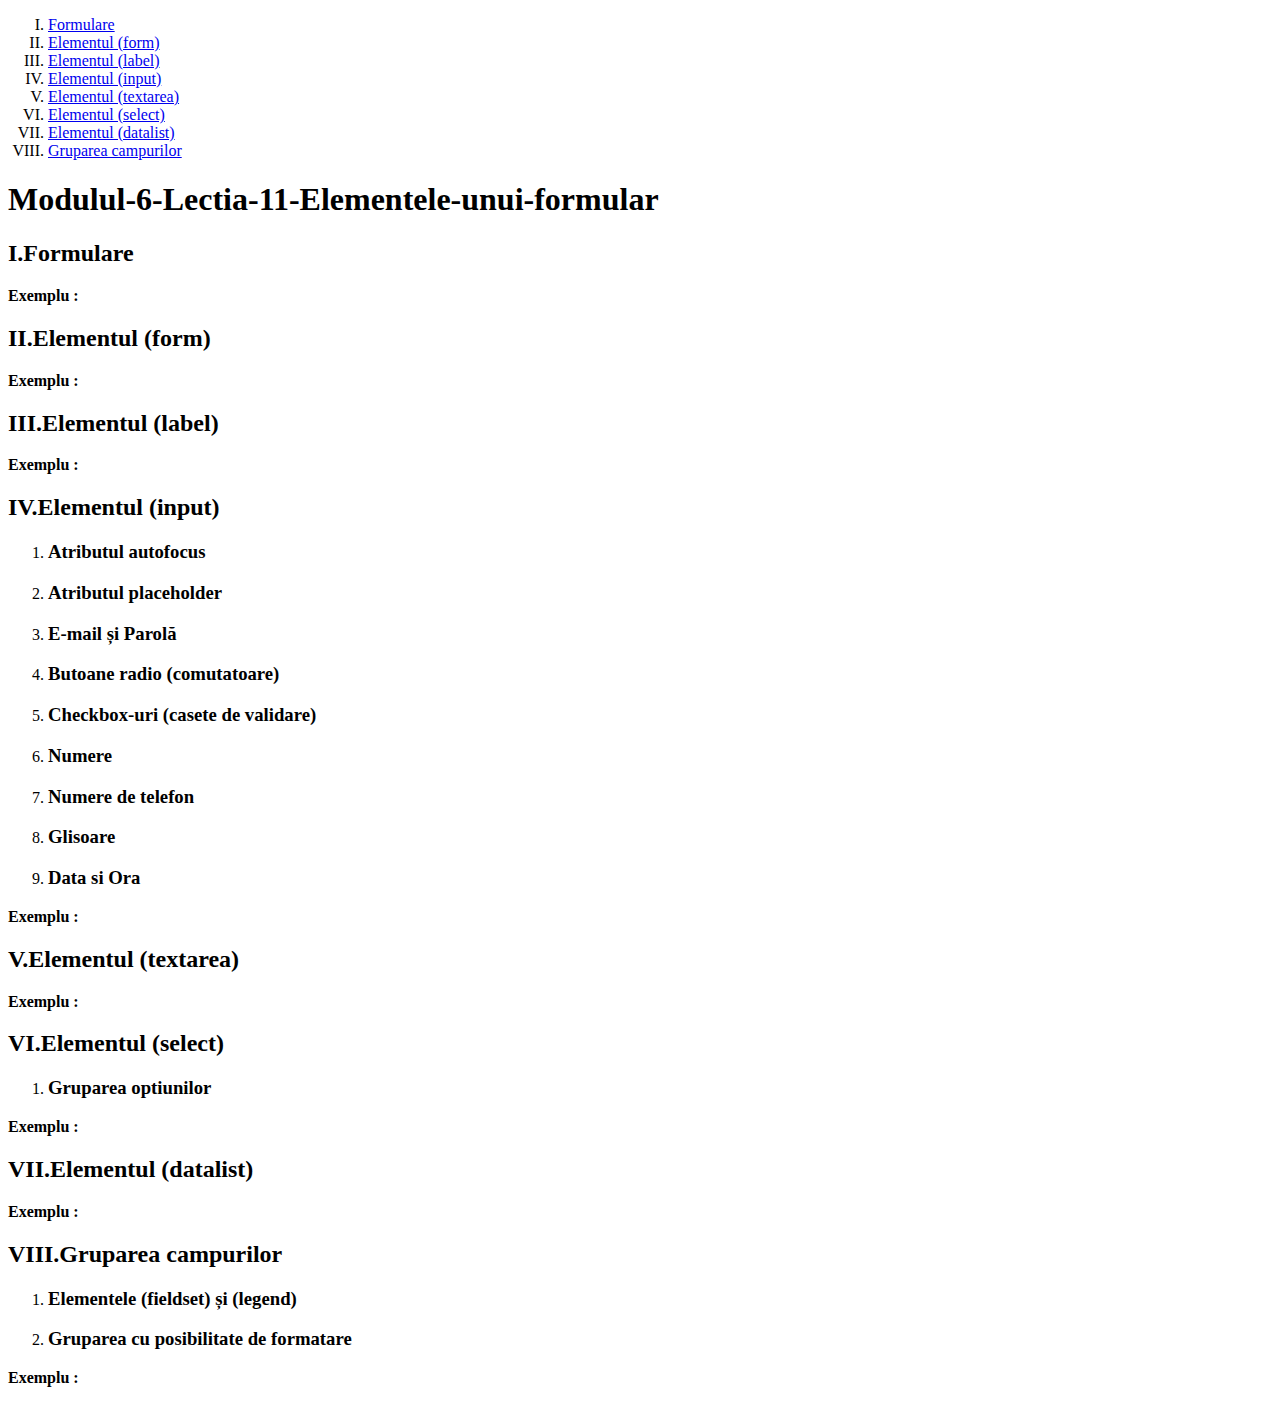
==== index11.html @ 31af6ae8 "updated names" ====
<!DOCTYPE html>
<html lang="en">
  <head>
    <meta charset="UTF-8" />
    <meta name="viewport" content="width=device-width, initial-scale=1.0" />
    <title>Lectia-11-Elementele-unui-formular</title>

    <link rel="stylesheet" href="./css/styles11.css" />
  </head>
  <body>
    <header>
      <nav>
        <ol style="list-style: upper-roman">
          <li><a href="#formulare">Formulare</a></li>
          <li><a href="#form">Elementul (form)</a></li>
          <li><a href="#label">Elementul (label)</a></li>
          <li><a href="#input">Elementul (input)</a></li>
          <li><a href="#textarea">Elementul (textarea)</a></li>
          <li><a href="#select">Elementul (select)</a></li>
          <li><a href="#datalist">Elementul (datalist)</a></li>
          <li><a href="#campurilor">Gruparea campurilor</a></li>
        </ol>
      </nav>
    </header>
    <main>
      <h1>Modulul-6-Lectia-11-Elementele-unui-formular</h1>

      <!-- I.Formulare  -->
      <section>
        <h2 id="formulare">I.Formulare</h2>

        <!-- Exemplu -->
        <div>
          <p><b>Exemplu :</b></p>
        </div>
      </section>

      <!-- II.Elementul (form)  -->
      <section>
        <h2 id="form">II.Elementul (form)</h2>
        <p></p>

        <!-- Exemplu -->
        <div>
          <p><b>Exemplu :</b></p>
        </div>
      </section>

      <!-- III.Elementul (label)  -->
      <section>
        <h2 id="label">III.Elementul (label)</h2>
        <p></p>

        <!-- Exemplu -->
        <div>
          <p><b>Exemplu :</b></p>
        </div>
      </section>

      <!-- IV.Elementul (input)  -->
      <section>
        <h2 id="input">IV.Elementul (input)</h2>
        <p></p>
        <ol>
          <li>
            <h3 id="autofocus">Atributul autofocus</h3>
          </li>
          <li>
            <h3 id="placeholder">Atributul placeholder</h3>
          </li>
          <li>
            <h3 id="mail">E-mail și Parolă</h3>
          </li>
          <li>
            <h3 id="radio">Butoane radio (comutatoare)</h3>
          </li>
          <li>
            <h3 id="checkbox">Checkbox-uri (casete de validare)</h3>
          </li>
          <li>
            <h3 id="numere">Numere</h3>
          </li>
          <li>
            <h3 id="telefon">Numere de telefon</h3>
          </li>
          <li>
            <h3 id="glisoare">Glisoare</h3>
          </li>
          <li>
            <h3 id="datasiora">Data si Ora</h3>
          </li>
        </ol>
        <!-- Exemplu -->
        <div>
          <p><b>Exemplu :</b></p>
        </div>
      </section>

      <!-- V.Elementul (textarea)  -->
      <section>
        <h2 id="textarea">V.Elementul (textarea)</h2>
        <p></p>

        <!-- Exemplu -->
        <div>
          <p><b>Exemplu :</b></p>
        </div>
      </section>

      <!-- VI.Elementul (select)  -->
      <section>
        <h2 id="select">VI.Elementul (select)</h2>
        <p></p>
        <ol>
          <li><h3 id="optiunilor">Gruparea optiunilor</h3></li>
        </ol>

        <!-- Exemplu -->
        <div>
          <p><b>Exemplu :</b></p>
        </div>
      </section>

      <!-- VII.Elementul (datalist)  -->
      <section>
        <h2 id="datalist">VII.Elementul (datalist)</h2>
        <p></p>

        <!-- Exemplu -->
        <div>
          <p><b>Exemplu :</b></p>
        </div>
      </section>

      <!-- VIII.Gruparea campurilor  -->
      <section>
        <h2 id="campurilor">VIII.Gruparea campurilor</h2>
        <p></p>

        <ol>
          <li>
            <h3 id="fieldset">Elementele (fieldset) și (legend)</h3>
          </li>
          <li>
            <h3 id="formatare">Gruparea cu posibilitate de formatare</h3>
          </li>
        </ol>

        <!-- Exemplu -->
        <div>
          <p><b>Exemplu :</b></p>
        </div>
      </section>
    </main>
  </body>
</html>
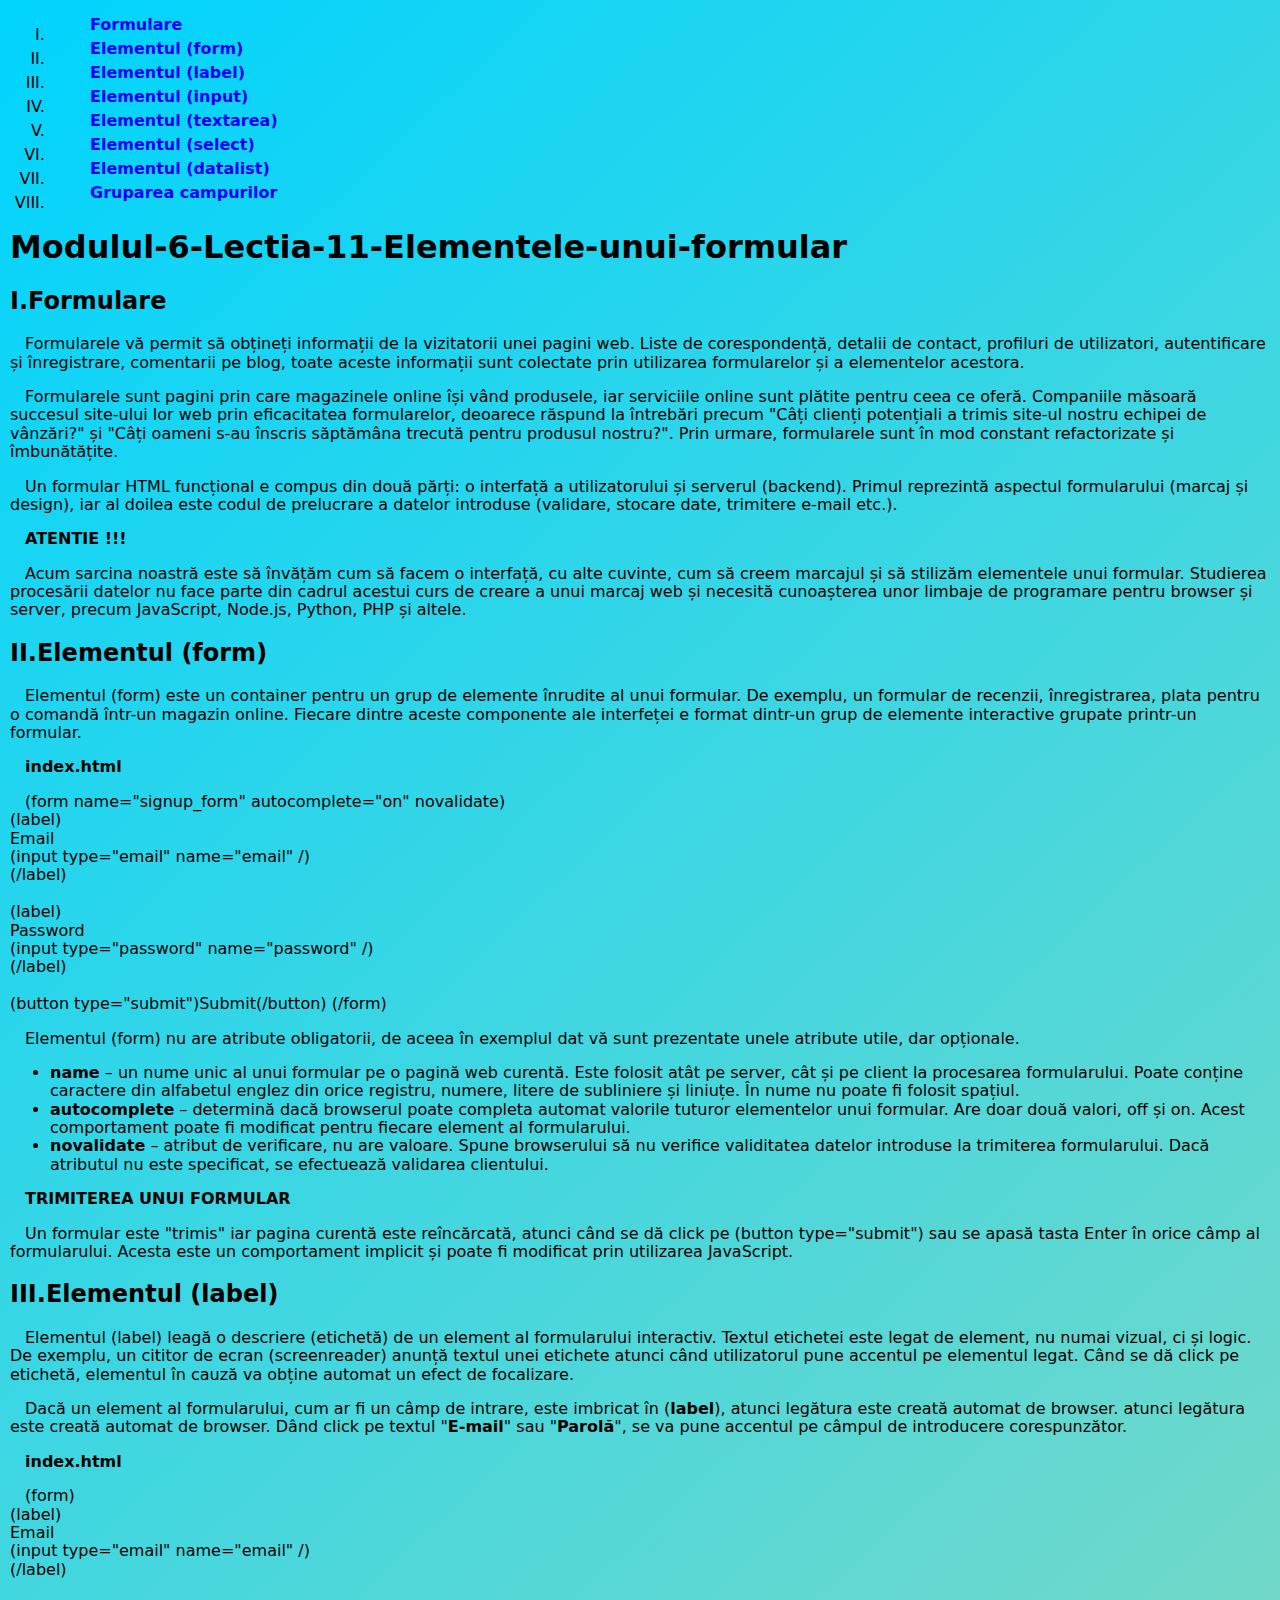
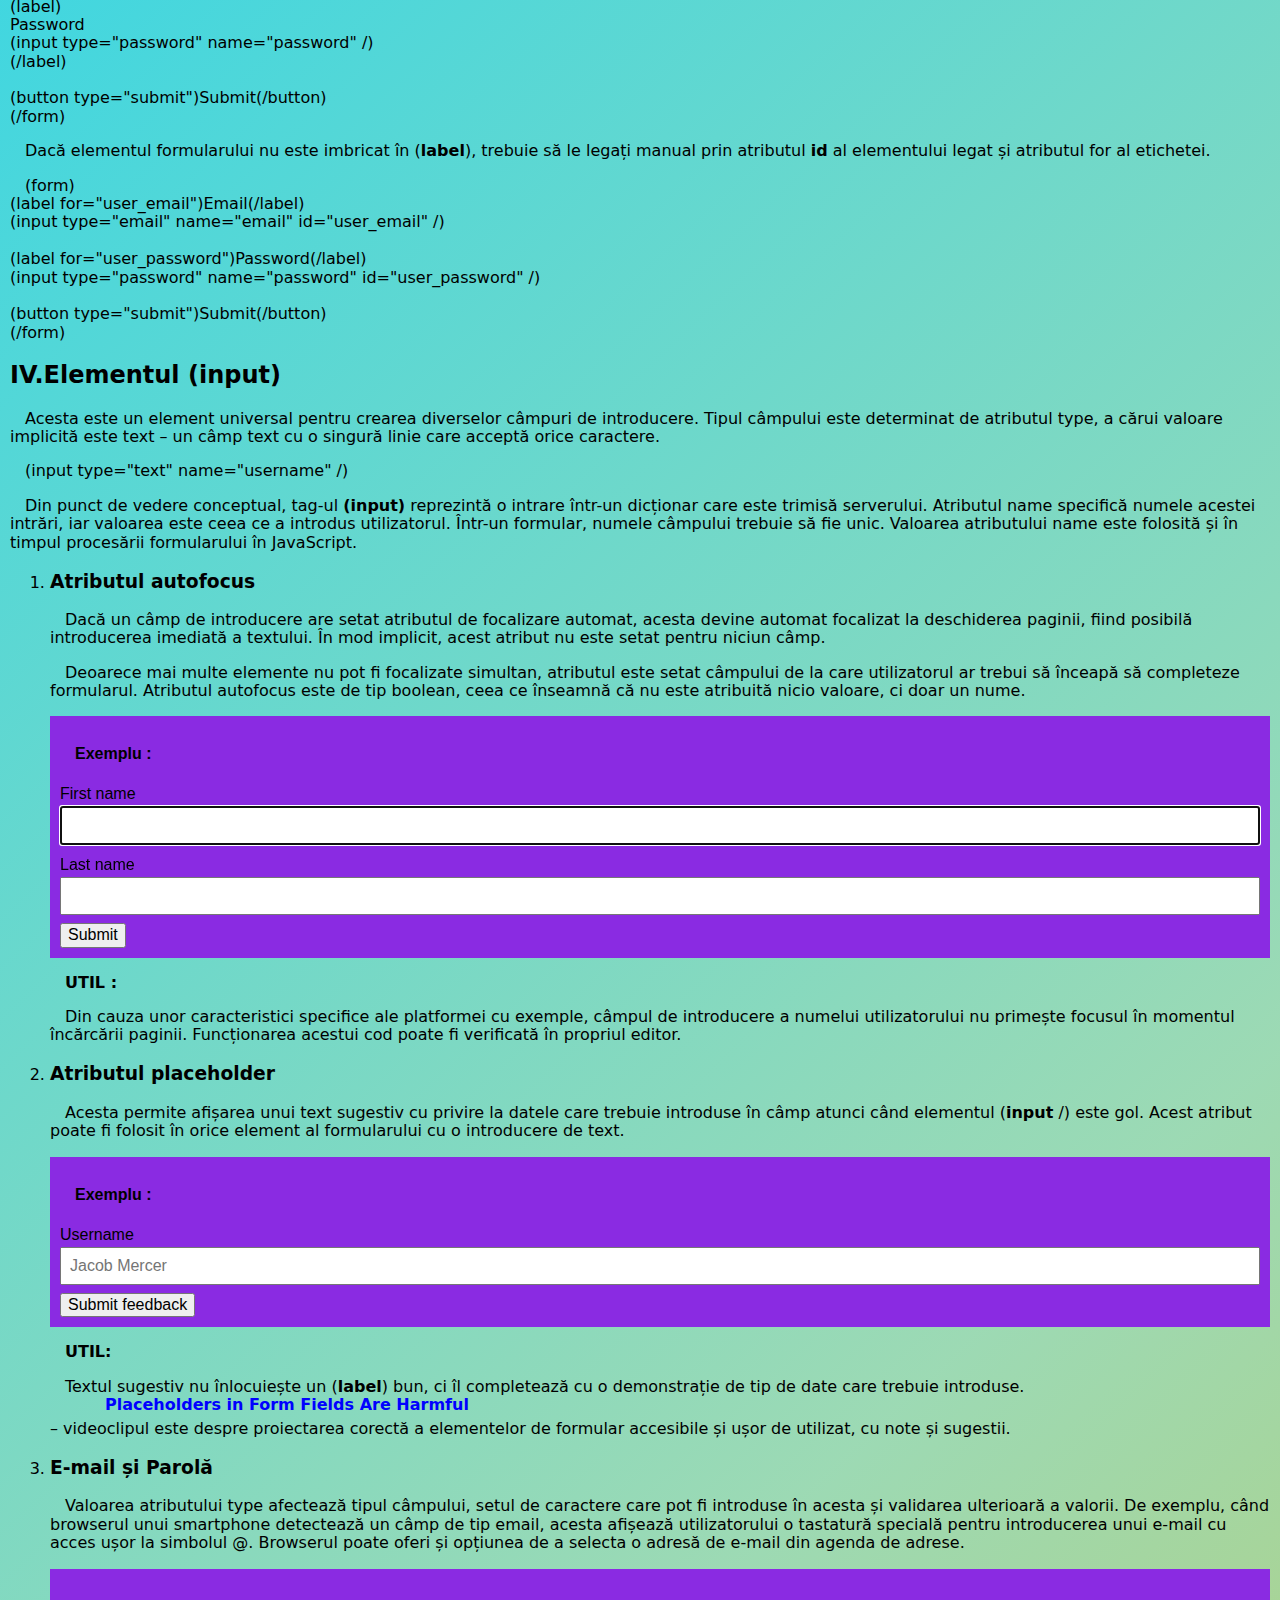
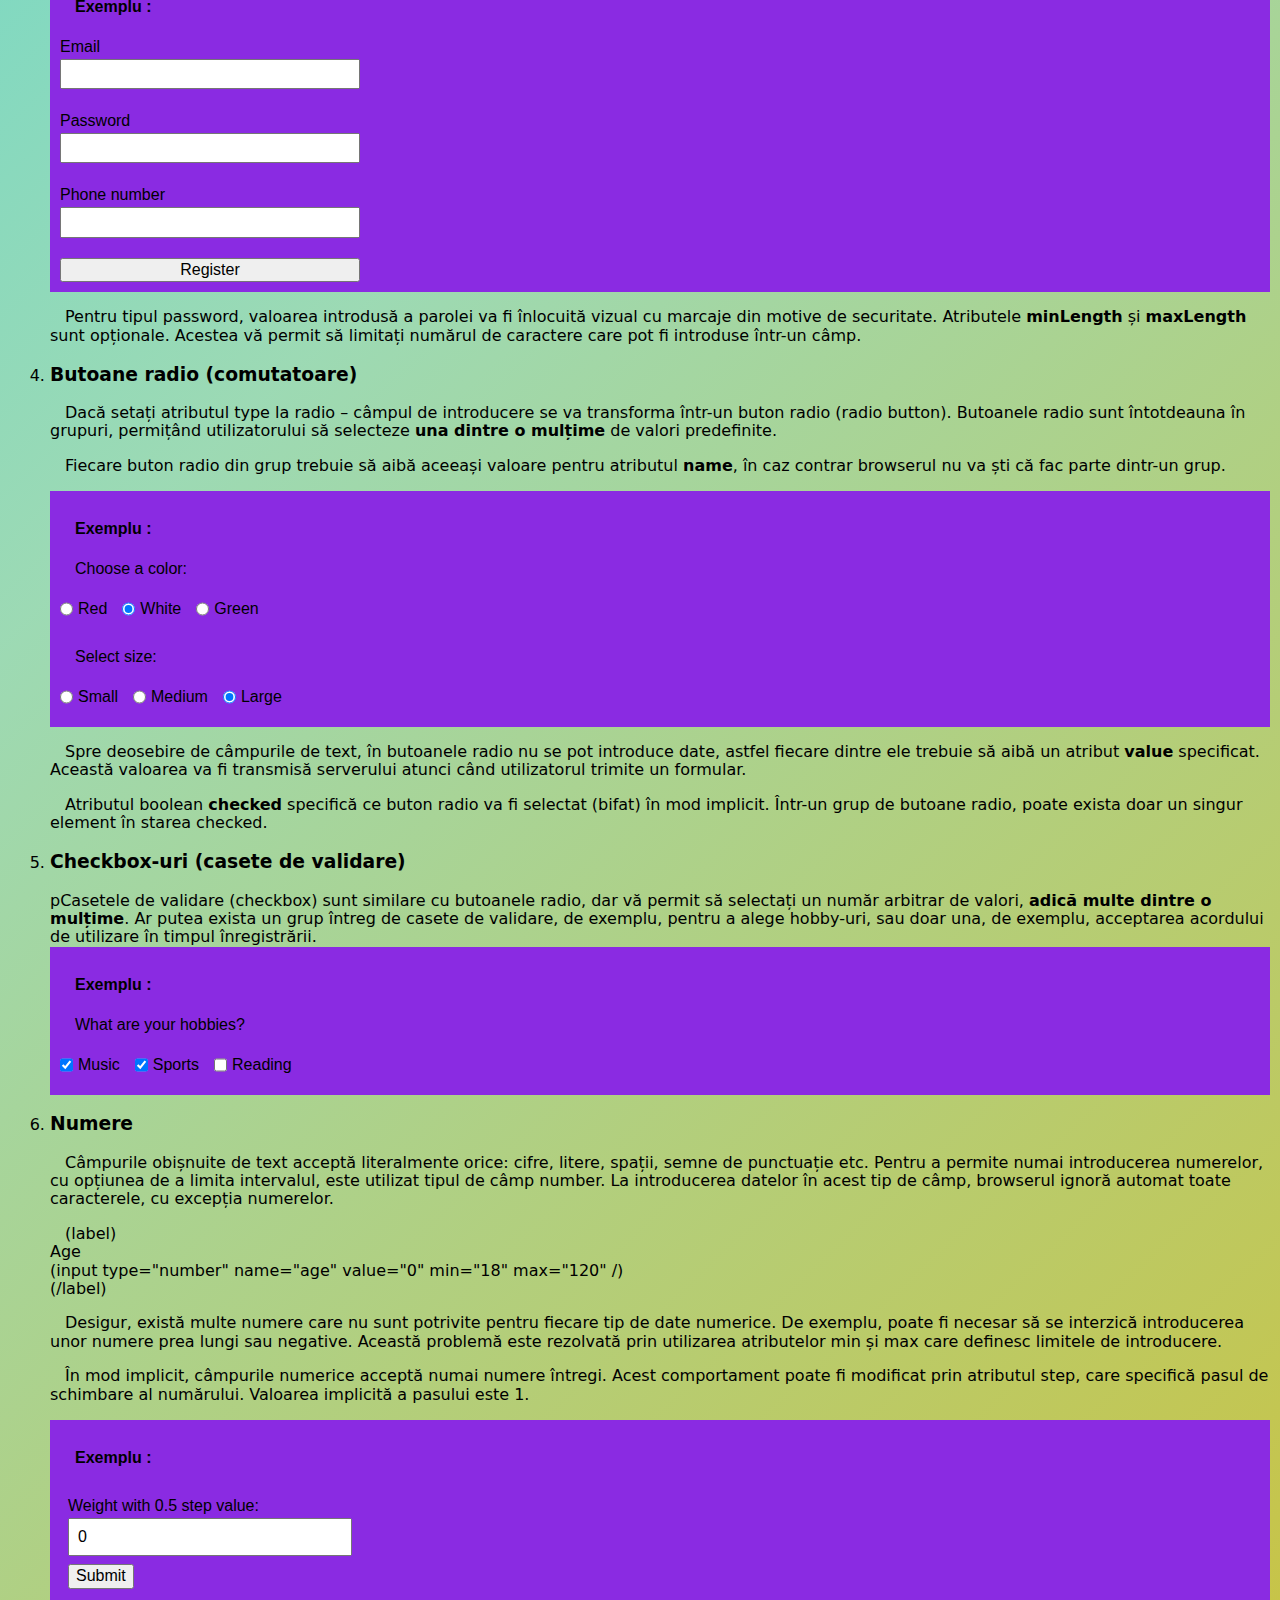
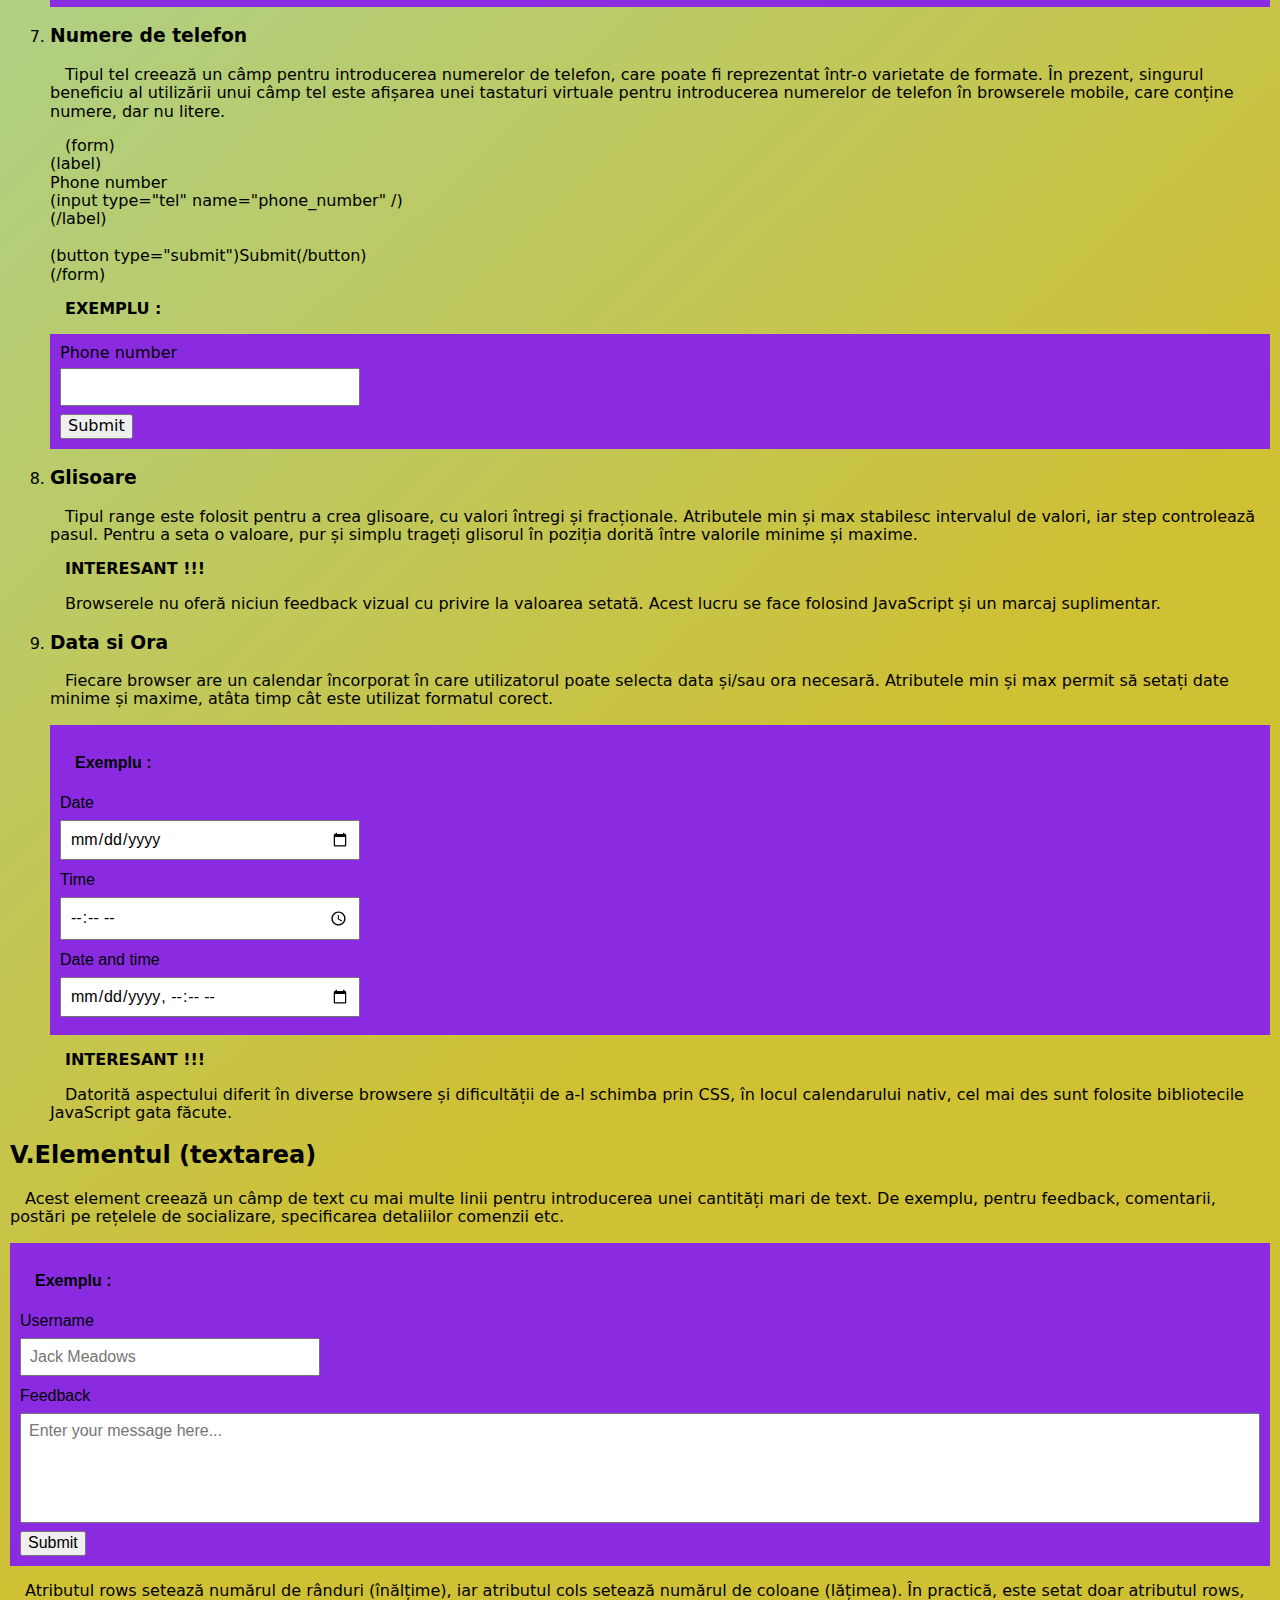
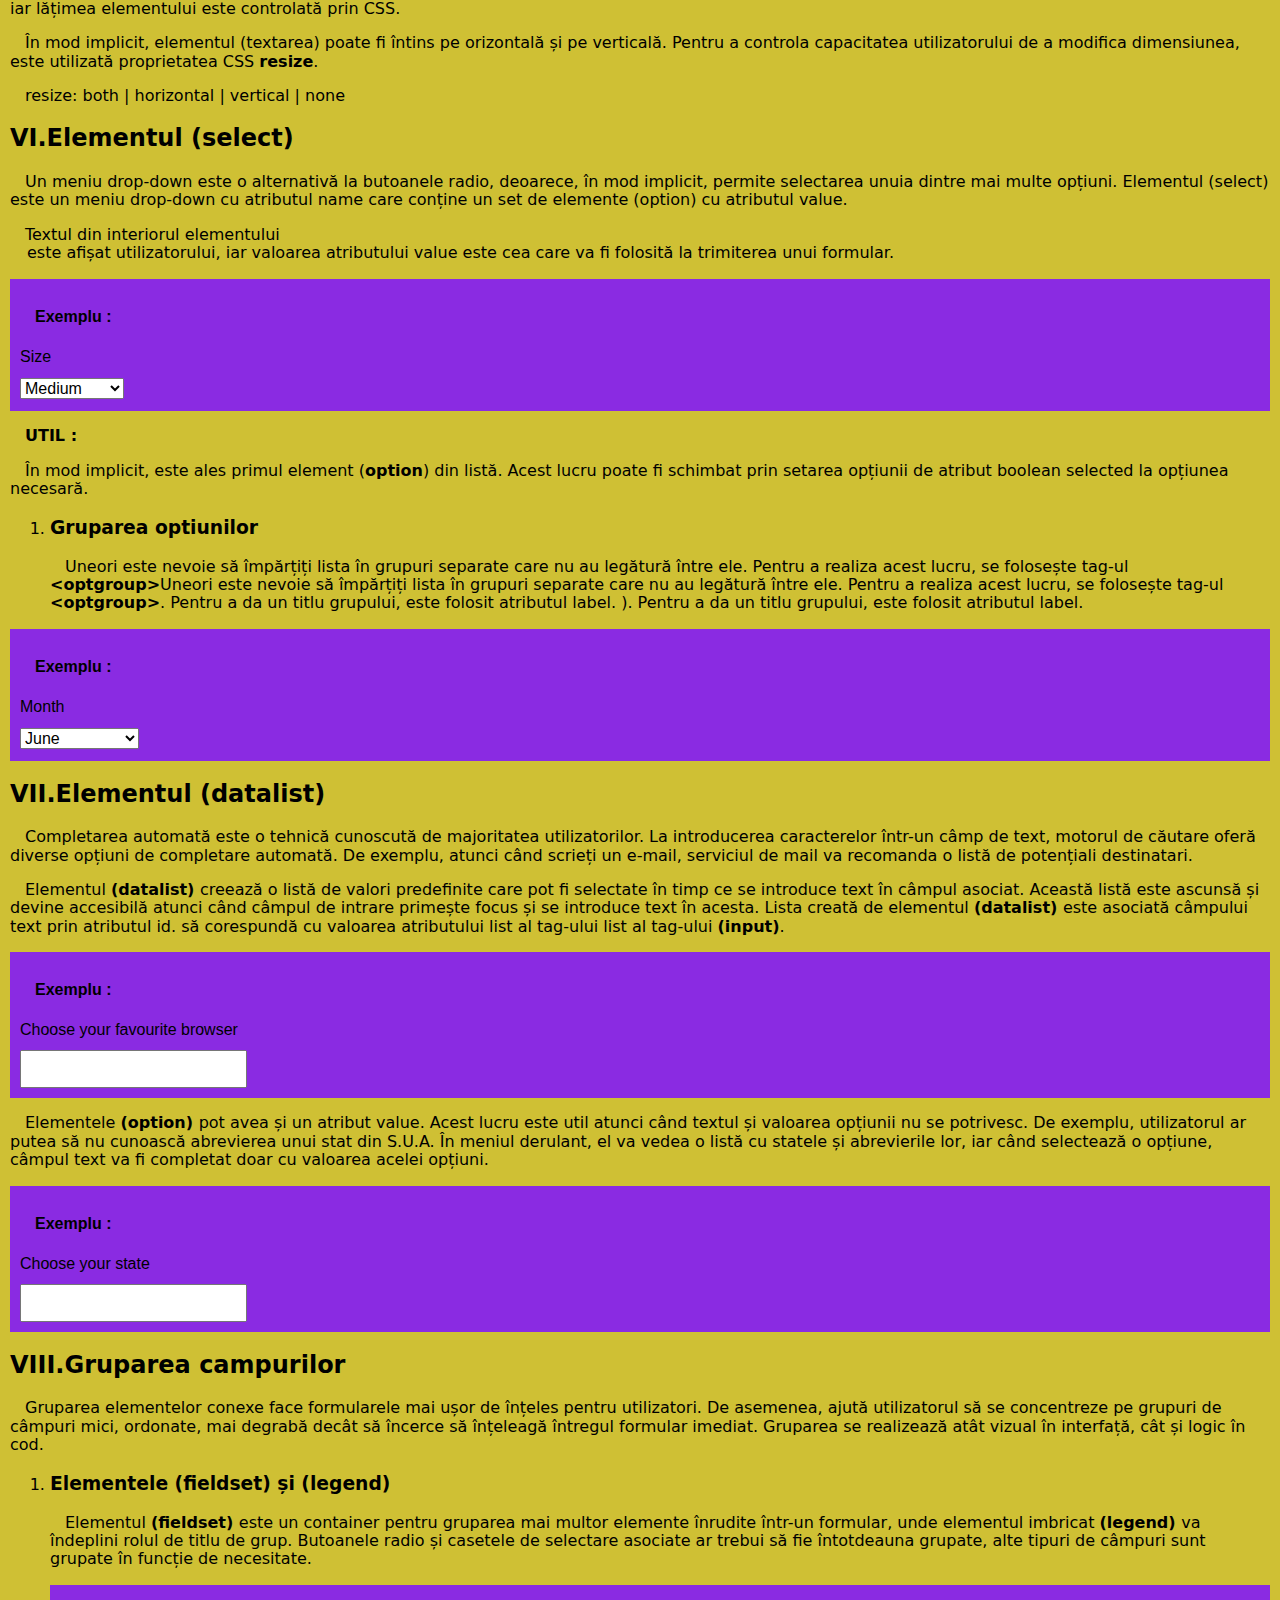
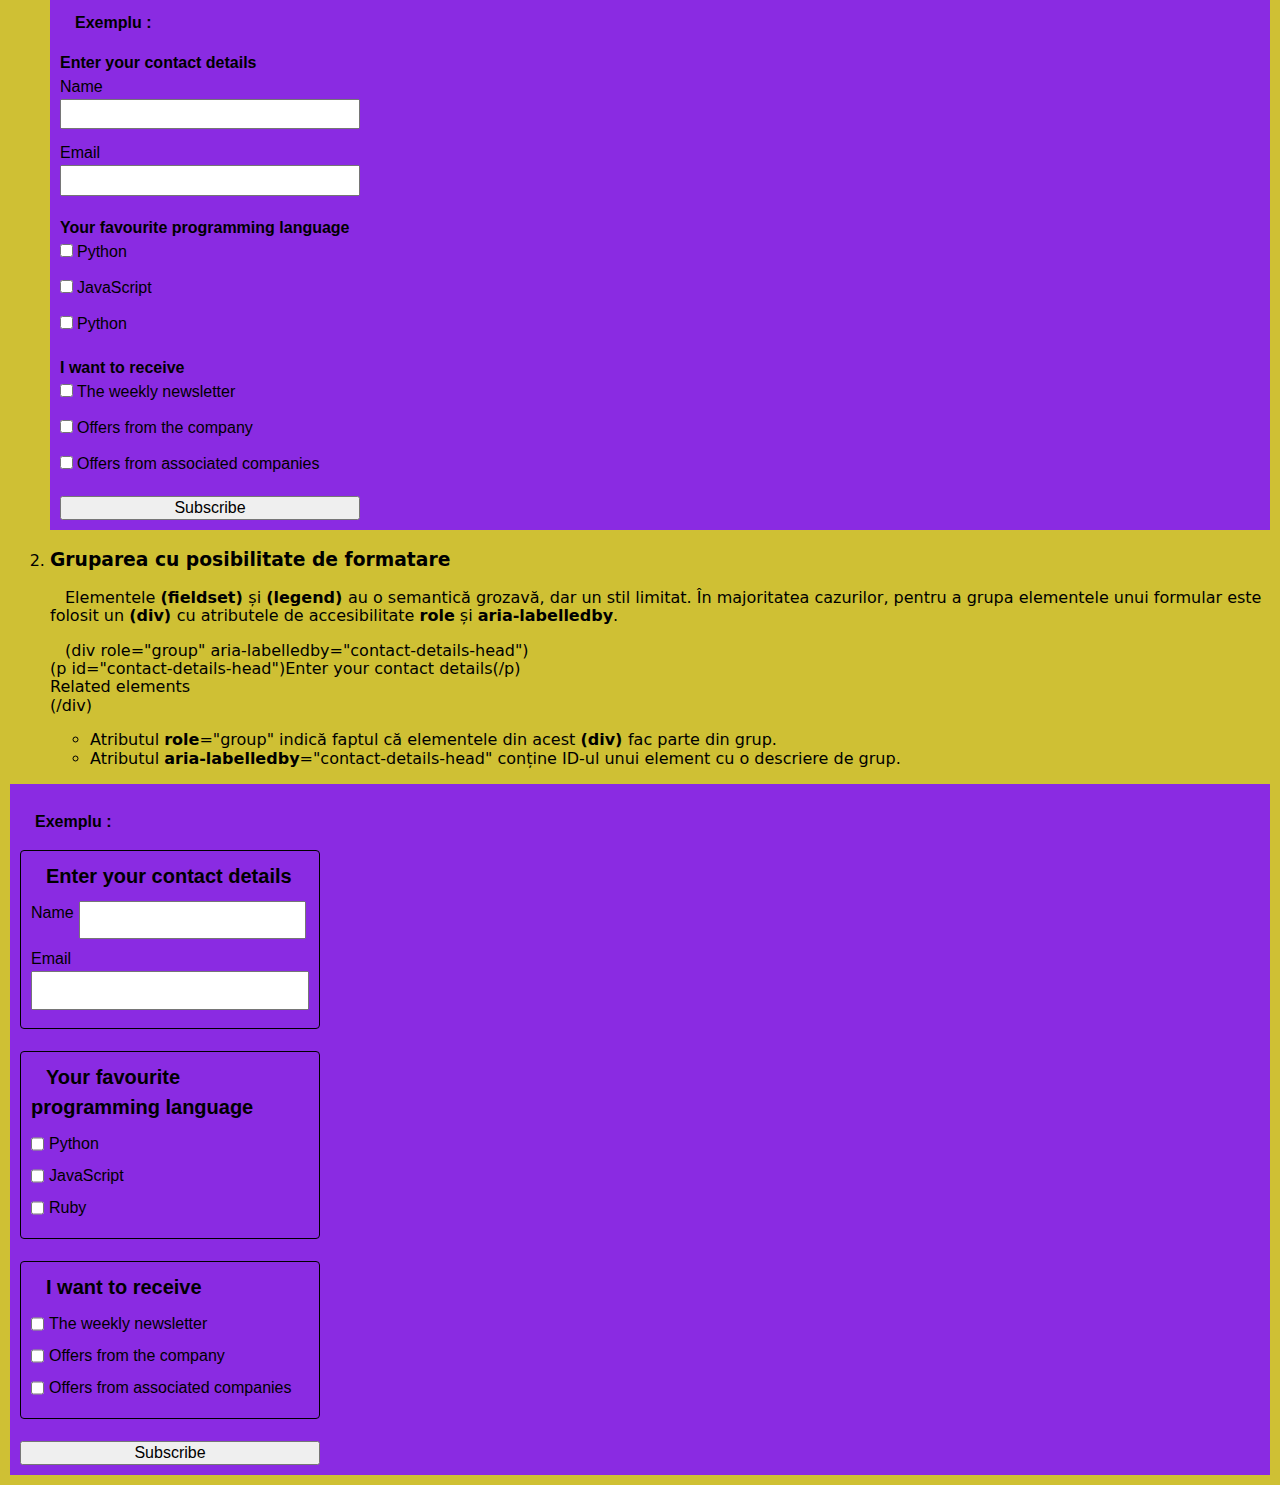
==== commit 749b6b91: "update" ====
--- a/index11.html
+++ b/index11.html
@@ -3,22 +3,46 @@
   <head>
     <meta charset="UTF-8" />
     <meta name="viewport" content="width=device-width, initial-scale=1.0" />
+
+    <!-- Mai întâi normalizarea -->
+    <link
+      rel="stylesheet"
+      href="https://cdnjs.cloudflare.com/ajax/libs/modern-normalize/1.0.0/modern-normalize.min.css"
+    />
+
+    <!-- Cale relativa la fisier stiluri CSS -->
+    <link rel="stylesheet" href="./css/styles11.css" />
+
     <title>Lectia-11-Elementele-unui-formular</title>
-
-    <link rel="stylesheet" href="./css/styles11.css" />
   </head>
   <body>
     <header>
       <nav>
         <ol style="list-style: upper-roman">
-          <li><a href="#formulare">Formulare</a></li>
-          <li><a href="#form">Elementul (form)</a></li>
-          <li><a href="#label">Elementul (label)</a></li>
-          <li><a href="#input">Elementul (input)</a></li>
-          <li><a href="#textarea">Elementul (textarea)</a></li>
-          <li><a href="#select">Elementul (select)</a></li>
-          <li><a href="#datalist">Elementul (datalist)</a></li>
-          <li><a href="#campurilor">Gruparea campurilor</a></li>
+          <li>
+            <a href="#formulare"><b>Formulare</b></a>
+          </li>
+          <li>
+            <a href="#form"><b>Elementul (form)</b></a>
+          </li>
+          <li>
+            <a href="#label"><b>Elementul (label)</b></a>
+          </li>
+          <li>
+            <a href="#input"><b>Elementul (input)</b></a>
+          </li>
+          <li>
+            <a href="#textarea"><b>Elementul (textarea)</b></a>
+          </li>
+          <li>
+            <a href="#select"><b>Elementul (select)</b></a>
+          </li>
+          <li>
+            <a href="#datalist"><b>Elementul (datalist)</b></a>
+          </li>
+          <li>
+            <a href="#campurilor"><b>Gruparea campurilor</b></a>
+          </li>
         </ol>
       </nav>
     </header>
@@ -28,127 +52,917 @@
       <!-- I.Formulare  -->
       <section>
         <h2 id="formulare">I.Formulare</h2>
-
-        <!-- Exemplu -->
-        <div>
-          <p><b>Exemplu :</b></p>
-        </div>
+        <p>
+          Formularele vă permit să obțineți informații de la vizitatorii unei
+          pagini web. Liste de corespondență, detalii de contact, profiluri de
+          utilizatori, autentificare și înregistrare, comentarii pe blog, toate
+          aceste informații sunt colectate prin utilizarea formularelor și a
+          elementelor acestora.
+        </p>
+        <p>
+          Formularele sunt pagini prin care magazinele online își vând
+          produsele, iar serviciile online sunt plătite pentru ceea ce oferă.
+          Companiile măsoară succesul site-ului lor web prin eficacitatea
+          formularelor, deoarece răspund la întrebări precum "Câți clienți
+          potențiali a trimis site-ul nostru echipei de vânzări?" și "Câți
+          oameni s-au înscris săptămâna trecută pentru produsul nostru?". Prin
+          urmare, formularele sunt în mod constant refactorizate și
+          îmbunătățite.
+        </p>
+        <p>
+          Un formular HTML funcțional e compus din două părți: o interfață a
+          utilizatorului și serverul (backend). Primul reprezintă aspectul
+          formularului (marcaj și design), iar al doilea este codul de
+          prelucrare a datelor introduse (validare, stocare date, trimitere
+          e-mail etc.).
+        </p>
+        <p><b>ATENTIE !!!</b></p>
+        <p>
+          Acum sarcina noastră este să învățăm cum să facem o interfață, cu alte
+          cuvinte, cum să creem marcajul și să stilizăm elementele unui
+          formular. Studierea procesării datelor nu face parte din cadrul
+          acestui curs de creare a unui marcaj web și necesită cunoașterea unor
+          limbaje de programare pentru browser și server, precum JavaScript,
+          Node.js, Python, PHP și altele.
+        </p>
       </section>
 
       <!-- II.Elementul (form)  -->
       <section>
         <h2 id="form">II.Elementul (form)</h2>
-        <p></p>
-
-        <!-- Exemplu -->
-        <div>
-          <p><b>Exemplu :</b></p>
-        </div>
+        <p>
+          Elementul (form) este un container pentru un grup de elemente înrudite
+          al unui formular. De exemplu, un formular de recenzii, înregistrarea,
+          plata pentru o comandă într-un magazin online. Fiecare dintre aceste
+          componente ale interfeței e format dintr-un grup de elemente
+          interactive grupate printr-un formular.
+        </p>
+        <p><b>index.html</b></p>
+        <p>
+          (form name="signup_form" autocomplete="on" novalidate) <br />
+          (label) <br />
+          Email <br />
+          (input type="email" name="email" /) <br />
+          (/label) <br />
+          <br />
+          (label) <br />
+          Password <br />
+          (input type="password" name="password" /) <br />
+          (/label) <br />
+          <br />
+          (button type="submit")Submit(/button) (/form)
+        </p>
+        <p>
+          Elementul (form) nu are atribute obligatorii, de aceea în exemplul dat
+          vă sunt prezentate unele atribute utile, dar opționale.
+        </p>
+        <ul>
+          <li>
+            <b>name</b> – un nume unic al unui formular pe o pagină web curentă.
+            Este folosit atât pe server, cât și pe client la procesarea
+            formularului. Poate conține caractere din alfabetul englez din orice
+            registru, numere, litere de subliniere și liniuțe. În nume nu poate
+            fi folosit spațiul.
+          </li>
+          <li>
+            <b>autocomplete</b> – determină dacă browserul poate completa
+            automat valorile tuturor elementelor unui formular. Are doar două
+            valori, off și on. Acest comportament poate fi modificat pentru
+            fiecare element al formularului.
+          </li>
+          <li>
+            <b>novalidate</b> – atribut de verificare, nu are valoare. Spune
+            browserului să nu verifice validitatea datelor introduse la
+            trimiterea formularului. Dacă atributul nu este specificat, se
+            efectuează validarea clientului.
+          </li>
+        </ul>
+        <p><b>TRIMITEREA UNUI FORMULAR </b></p>
+        <p>
+          Un formular este "trimis" iar pagina curentă este reîncărcată, atunci
+          când se dă click pe (button type="submit") sau se apasă tasta Enter în
+          orice câmp al formularului. Acesta este un comportament implicit și
+          poate fi modificat prin utilizarea JavaScript.
+        </p>
       </section>
 
       <!-- III.Elementul (label)  -->
       <section>
         <h2 id="label">III.Elementul (label)</h2>
-        <p></p>
-
-        <!-- Exemplu -->
-        <div>
-          <p><b>Exemplu :</b></p>
-        </div>
+        <p>
+          Elementul (label) leagă o descriere (etichetă) de un element al
+          formularului interactiv. Textul etichetei este legat de element, nu
+          numai vizual, ci și logic. De exemplu, un cititor de ecran
+          (screenreader) anunță textul unei etichete atunci când utilizatorul
+          pune accentul pe elementul legat. Când se dă click pe etichetă,
+          elementul în cauză va obține automat un efect de focalizare.
+        </p>
+        <p>
+          Dacă un element al formularului, cum ar fi un câmp de intrare, este
+          imbricat în (<b>label</b>), atunci legătura este creată automat de
+          browser. atunci legătura este creată automat de browser. Dând click pe
+          textul "<b>E-mail</b>" sau "<b>Parolă</b>", se va pune accentul pe
+          câmpul de introducere corespunzător.
+        </p>
+        <p><b>index.html</b></p>
+        <p>
+          (form) <br />
+          (label) <br />
+          Email <br />
+          (input type="email" name="email" /) <br />
+          (/label) <br />
+          <br />
+          (label) <br />
+          Password <br />
+          (input type="password" name="password" /) <br />
+          (/label) <br />
+          <br />
+          (button type="submit")Submit(/button) <br />
+          (/form)
+        </p>
+        <p>
+          Dacă elementul formularului nu este imbricat în (<b>label</b>),
+          trebuie să le legați manual prin atributul <b>id</b> al elementului
+          legat și atributul for al etichetei.
+        </p>
+        <p>
+          (form) <br />
+          (label for="user_email")Email(/label) <br />
+          (input type="email" name="email" id="user_email" /) <br />
+          <br />
+          (label for="user_password")Password(/label) <br />
+          (input type="password" name="password" id="user_password" /) <br />
+          <br />
+          (button type="submit")Submit(/button) <br />
+          (/form)
+        </p>
       </section>
 
       <!-- IV.Elementul (input)  -->
       <section>
         <h2 id="input">IV.Elementul (input)</h2>
-        <p></p>
+        <p>
+          Acesta este un element universal pentru crearea diverselor câmpuri de
+          introducere. Tipul câmpului este determinat de atributul type, a cărui
+          valoare implicită este text – un câmp text cu o singură linie care
+          acceptă orice caractere.
+        </p>
+        <p>(input type="text" name="username" /)</p>
+        <p>
+          Din punct de vedere conceptual, tag-ul <b>(input)</b> reprezintă o
+          intrare într-un dicționar care este trimisă serverului. Atributul name
+          specifică numele acestei intrări, iar valoarea este ceea ce a introdus
+          utilizatorul. Într-un formular, numele câmpului trebuie să fie unic.
+          Valoarea atributului name este folosită și în timpul procesării
+          formularului în JavaScript.
+        </p>
         <ol>
           <li>
             <h3 id="autofocus">Atributul autofocus</h3>
+            <p>
+              Dacă un câmp de introducere are setat atributul de focalizare
+              automat, acesta devine automat focalizat la deschiderea paginii,
+              fiind posibilă introducerea imediată a textului. În mod implicit,
+              acest atribut nu este setat pentru niciun câmp.
+            </p>
+            <p>
+              Deoarece mai multe elemente nu pot fi focalizate simultan,
+              atributul este setat câmpului de la care utilizatorul ar trebui să
+              înceapă să completeze formularul. Atributul autofocus este de tip
+              boolean, ceea ce înseamnă că nu este atribuită nicio valoare, ci
+              doar un nume.
+            </p>
+
+            <!-- Exemplu -->
+            <div class="body body1">
+              <p><b>Exemplu :</b></p>
+              <form>
+                <label>
+                  First name
+                  <input type="text" name="firstName" autofocus />
+                </label>
+                <label>
+                  Last name
+                  <input type="text" name="lastName" />
+                </label>
+                <button type="submit">Submit</button>
+              </form>
+            </div>
+            <p><b>UTIL :</b></p>
+            <p>
+              Din cauza unor caracteristici specifice ale platformei cu exemple,
+              câmpul de introducere a numelui utilizatorului nu primește focusul
+              în momentul încărcării paginii. Funcționarea acestui cod poate fi
+              verificată în propriul editor.
+            </p>
           </li>
           <li>
             <h3 id="placeholder">Atributul placeholder</h3>
+            <p>
+              Acesta permite afișarea unui text sugestiv cu privire la datele
+              care trebuie introduse în câmp atunci când elementul (<b>input</b>
+              /) este gol. Acest atribut poate fi folosit în orice element al
+              formularului cu o introducere de text.
+            </p>
+
+            <!-- Exemplu -->
+            <div class="body body1">
+              <p><b>Exemplu :</b></p>
+              <form>
+                <label>
+                  Username
+                  <input
+                    type="text"
+                    name="username"
+                    placeholder="Jacob Mercer"
+                  />
+                </label>
+                <button type="submit">Submit feedback</button>
+              </form>
+            </div>
+            <p><b>UTIL:</b></p>
+            <p>
+              Textul sugestiv nu înlocuiește un (<b>label</b>) bun, ci îl
+              completează cu o demonstrație de tip de date care trebuie
+              introduse.
+              <a
+                href="https://www.youtube.com/watch?v=jrigp2L-P-0&feature=youtu.be"
+                ><b>Placeholders in Form Fields Are Harmful</b></a
+              >
+              – videoclipul este despre proiectarea corectă a elementelor de
+              formular accesibile și ușor de utilizat, cu note și sugestii.
+            </p>
           </li>
           <li>
             <h3 id="mail">E-mail și Parolă</h3>
+            <p>
+              Valoarea atributului type afectează tipul câmpului, setul de
+              caractere care pot fi introduse în acesta și validarea ulterioară
+              a valorii. De exemplu, când browserul unui smartphone detectează
+              un câmp de tip email, acesta afișează utilizatorului o tastatură
+              specială pentru introducerea unui e-mail cu acces ușor la simbolul
+              @. Browserul poate oferi și opțiunea de a selecta o adresă de
+              e-mail din agenda de adrese.
+            </p>
+
+            <!-- Exemplu -->
+            <div class="body body1">
+              <p><b>Exemplu :</b></p>
+              <form class="form">
+                <label class="label">
+                  Email
+                  <input class="input" type="email" name="email" />
+                </label>
+                <label class="label">
+                  Password
+                  <input
+                    class="input"
+                    type="password"
+                    name="pwd"
+                    minlength="5"
+                    maxlength="12"
+                  />
+                </label>
+                <label class="label">
+                  Phone number
+                  <input class="input" type="tel" name="phone" />
+                </label>
+                <button type="submit">Register</button>
+              </form>
+            </div>
+            <p>
+              Pentru tipul password, valoarea introdusă a parolei va fi
+              înlocuită vizual cu marcaje din motive de securitate. Atributele
+              <b>minLength</b> și <b>maxLength</b> sunt opționale. Acestea vă
+              permit să limitați numărul de caractere care pot fi introduse
+              într-un câmp.
+            </p>
           </li>
           <li>
             <h3 id="radio">Butoane radio (comutatoare)</h3>
+            <p>
+              Dacă setați atributul type la radio – câmpul de introducere se va
+              transforma într-un buton radio (radio button). Butoanele radio
+              sunt întotdeauna în grupuri, permițând utilizatorului să selecteze
+              <b>una dintre o mulțime</b> de valori predefinite.
+            </p>
+            <p>
+              Fiecare buton radio din grup trebuie să aibă aceeași valoare
+              pentru atributul <b>name</b>, în caz contrar browserul nu va ști
+              că fac parte dintr-un grup.
+            </p>
+
+            <!-- Exemplu -->
+            <div class="body body1">
+              <p><b>Exemplu :</b></p>
+              <form>
+                <p>Choose a color:</p>
+                <div class="radio">
+                  <label class="label1">
+                    <input type="radio" name="color" value="red" />
+                    Red
+                  </label>
+                  <label class="label1">
+                    <input type="radio" name="color" value="white" checked />
+                    White
+                  </label>
+                  <label class="label1">
+                    <input type="radio" name="color" value="green" />
+                    Green
+                  </label>
+                </div>
+
+                <p>Select size:</p>
+                <div class="radio">
+                  <label class="label1">
+                    <input type="radio" name="size" value="sm" />
+                    Small
+                  </label>
+                  <label class="label1">
+                    <input type="radio" name="size" value="md" />
+                    Medium
+                  </label>
+                  <label class="label1">
+                    <input type="radio" name="size" value="lg" checked />
+                    Large
+                  </label>
+                </div>
+              </form>
+            </div>
+            <p>
+              Spre deosebire de câmpurile de text, în butoanele radio nu se pot
+              introduce date, astfel fiecare dintre ele trebuie să aibă un
+              atribut <b>value</b> specificat. Această valoarea va fi transmisă
+              serverului atunci când utilizatorul trimite un formular.
+            </p>
+            <p>
+              Atributul boolean <b>checked</b> specifică ce buton radio va fi
+              selectat (bifat) în mod implicit. Într-un grup de butoane radio,
+              poate exista doar un singur element în starea checked.
+            </p>
           </li>
           <li>
             <h3 id="checkbox">Checkbox-uri (casete de validare)</h3>
+            pCasetele de validare (checkbox) sunt similare cu butoanele radio,
+            dar vă permit să selectați un număr arbitrar de valori,
+            <b>adică multe dintre o mulțime</b>. Ar putea exista un grup întreg
+            de casete de validare, de exemplu, pentru a alege hobby-uri, sau
+            doar una, de exemplu, acceptarea acordului de utilizare în timpul
+            înregistrării.
+
+            <!-- Exemplu -->
+            <div class="body body1">
+              <p><b>Exemplu :</b></p>
+              <form>
+                <p>What are your hobbies?</p>
+                <div class="radio">
+                  <label class="label1">
+                    <input type="checkbox" name="hobby" value="music" checked />
+                    Music
+                  </label>
+                  <label class="label1">
+                    <input
+                      type="checkbox"
+                      name="hobby"
+                      value="sports"
+                      checked
+                    />
+                    Sports
+                  </label>
+                  <label class="label1">
+                    <input type="checkbox" name="hobby" value="reading" />
+                    Reading
+                  </label>
+                </div>
+              </form>
+            </div>
           </li>
           <li>
             <h3 id="numere">Numere</h3>
+            <p>
+              Câmpurile obișnuite de text acceptă literalmente orice: cifre,
+              litere, spații, semne de punctuație etc. Pentru a permite numai
+              introducerea numerelor, cu opțiunea de a limita intervalul, este
+              utilizat tipul de câmp number. La introducerea datelor în acest
+              tip de câmp, browserul ignoră automat toate caracterele, cu
+              excepția numerelor.
+            </p>
+            <p>
+              (label) <br />
+              Age <br />
+              (input type="number" name="age" value="0" min="18" max="120" /)
+              <br />
+              (/label)
+            </p>
+            <p>
+              Desigur, există multe numere care nu sunt potrivite pentru fiecare
+              tip de date numerice. De exemplu, poate fi necesar să se interzică
+              introducerea unor numere prea lungi sau negative. Această problemă
+              este rezolvată prin utilizarea atributelor min și max care
+              definesc limitele de introducere.
+            </p>
+            <p>
+              În mod implicit, câmpurile numerice acceptă numai numere întregi.
+              Acest comportament poate fi modificat prin atributul step, care
+              specifică pasul de schimbare al numărului. Valoarea implicită a
+              pasului este 1.
+            </p>
+
+            <!-- Exemplu -->
+            <div class="body body1">
+              <p><b>Exemplu :</b></p>
+              <form class="numere">
+                <label>
+                  Weight with 0.5 step value:
+                  <input
+                    type="number"
+                    name="weight"
+                    min="0"
+                    max="200"
+                    step="0.5"
+                    value="0"
+                  />
+                </label>
+                <button type="submit">Submit</button>
+              </form>
+            </div>
           </li>
           <li>
             <h3 id="telefon">Numere de telefon</h3>
+            <p>
+              Tipul tel creează un câmp pentru introducerea numerelor de
+              telefon, care poate fi reprezentat într-o varietate de formate. În
+              prezent, singurul beneficiu al utilizării unui câmp tel este
+              afișarea unei tastaturi virtuale pentru introducerea numerelor de
+              telefon în browserele mobile, care conține numere, dar nu litere.
+            </p>
+            <p>
+              (form) <br />
+              (label) <br />
+              Phone number <br />
+              (input type="tel" name="phone_number" /) <br />
+              (/label) <br />
+              <br />
+              (button type="submit")Submit(/button) <br />
+              (/form)
+            </p>
+            <p><b>EXEMPLU :</b></p>
+            <div class="body1">
+              <form>
+                <label>
+                  Phone number
+                  <input class="numere" type="tel" name="phone_number" />
+                </label>
+                <button type="submit">Submit</button>
+              </form>
+            </div>
           </li>
           <li>
             <h3 id="glisoare">Glisoare</h3>
+            <p>
+              Tipul range este folosit pentru a crea glisoare, cu valori întregi
+              și fracționale. Atributele min și max stabilesc intervalul de
+              valori, iar step controlează pasul. Pentru a seta o valoare, pur
+              și simplu trageți glisorul în poziția dorită între valorile minime
+              și maxime.
+            </p>
+            <p><b>INTERESANT !!!</b></p>
+            <p>
+              Browserele nu oferă niciun feedback vizual cu privire la valoarea
+              setată. Acest lucru se face folosind JavaScript și un marcaj
+              suplimentar.
+            </p>
           </li>
           <li>
             <h3 id="datasiora">Data si Ora</h3>
+            <p>
+              Fiecare browser are un calendar încorporat în care utilizatorul
+              poate selecta data și/sau ora necesară. Atributele min și max
+              permit să setați date minime și maxime, atâta timp cât este
+              utilizat formatul corect.
+            </p>
+
+            <!-- Exemplu -->
+            <div class="body body1">
+              <p><b>Exemplu :</b></p>
+              <label>
+                Date
+                <input class="numere" type="date" />
+              </label>
+
+              <label>
+                Time
+                <input class="numere" type="time" />
+              </label>
+
+              <label>
+                Date and time
+                <input class="numere" type="datetime-local" />
+              </label>
+            </div>
+            <p><b>INTERESANT !!!</b></p>
+            <p>
+              Datorită aspectului diferit în diverse browsere și dificultății de
+              a-l schimba prin CSS, în locul calendarului nativ, cel mai des
+              sunt folosite bibliotecile JavaScript gata făcute.
+            </p>
           </li>
         </ol>
-        <!-- Exemplu -->
-        <div>
-          <p><b>Exemplu :</b></p>
-        </div>
       </section>
 
       <!-- V.Elementul (textarea)  -->
       <section>
         <h2 id="textarea">V.Elementul (textarea)</h2>
-        <p></p>
+        <p>
+          Acest element creează un câmp de text cu mai multe linii pentru
+          introducerea unei cantități mari de text. De exemplu, pentru feedback,
+          comentarii, postări pe rețelele de socializare, specificarea
+          detaliilor comenzii etc.
+        </p>
 
         <!-- Exemplu -->
-        <div>
+        <div class="body body1">
           <p><b>Exemplu :</b></p>
+          <form>
+            <label>
+              Username
+              <input
+                class="numere"
+                type="text"
+                name="username"
+                placeholder="Jack Meadows"
+              />
+            </label>
+            <label>
+              Feedback
+              <textarea
+                name="feedback"
+                rows="5"
+                placeholder="Enter your message here..."
+              ></textarea>
+            </label>
+            <button type="submit">Submit</button>
+          </form>
         </div>
+
+        <p>
+          Atributul rows setează numărul de rânduri (înălțime), iar atributul
+          cols setează numărul de coloane (lățimea). În practică, este setat
+          doar atributul rows, iar lățimea elementului este controlată prin CSS.
+        </p>
+        <p>
+          În mod implicit, elementul (textarea) poate fi întins pe orizontală și
+          pe verticală. Pentru a controla capacitatea utilizatorului de a
+          modifica dimensiunea, este utilizată proprietatea CSS <b>resize</b>.
+        </p>
+        <p>resize: both | horizontal | vertical | none</p>
       </section>
 
       <!-- VI.Elementul (select)  -->
       <section>
         <h2 id="select">VI.Elementul (select)</h2>
-        <p></p>
+        <p>
+          Un meniu drop-down este o alternativă la butoanele radio, deoarece, în
+          mod implicit, permite selectarea unuia dintre mai multe opțiuni.
+          Elementul (select) este un meniu drop-down cu atributul name care
+          conține un set de elemente (option) cu atributul value.
+        </p>
+        <p>
+          Textul din interiorul elementului
+          <option>
+            este afișat utilizatorului, iar valoarea atributului value este cea
+            care va fi folosită la trimiterea unui formular.
+          </option>
+        </p>
+
+        <!-- Exemplu -->
+        <div class="body body1">
+          <p><b>Exemplu :</b></p>
+          <label for="size">Size</label>
+          <select id="size" name="size">
+            <option value="xs">Extra Small</option>
+            <option value="s">Small</option>
+            <option value="m" selected>Medium</option>
+            <option value="l">Large</option>
+          </select>
+        </div>
+        <p><b>UTIL :</b></p>
+        <p>
+          În mod implicit, este ales primul element (<b>option</b>) din listă.
+          Acest lucru poate fi schimbat prin setarea opțiunii de atribut boolean
+          selected la opțiunea necesară.
+        </p>
         <ol>
-          <li><h3 id="optiunilor">Gruparea optiunilor</h3></li>
+          <li>
+            <h3 id="optiunilor">Gruparea optiunilor</h3>
+            <p>
+              Uneori este nevoie să împărțiți lista în grupuri separate care nu
+              au legătură între ele. Pentru a realiza acest lucru, se folosește
+              tag-ul <b>&lt;optgroup&gt;</b>Uneori este nevoie să împărțiți
+              lista în grupuri separate care nu au legătură între ele. Pentru a
+              realiza acest lucru, se folosește tag-ul <b>&lt;optgroup&gt;</b>.
+              Pentru a da un titlu grupului, este folosit atributul label. ).
+              Pentru a da un titlu grupului, este folosit atributul label.
+            </p>
+          </li>
         </ol>
 
         <!-- Exemplu -->
-        <div>
+        <div class="body body1">
           <p><b>Exemplu :</b></p>
+          <label for="month">Month</label>
+          <select name="month" id="month">
+            <optgroup label="Summer">
+              <option value="s6">June</option>
+              <option value="s7">July</option>
+              <option value="s8">August</option>
+            </optgroup>
+
+            <optgroup label="Autumn">
+              <option value="s9">September</option>
+              <option value="s10">October</option>
+              <option value="s11">November</option>
+            </optgroup>
+          </select>
         </div>
       </section>
 
       <!-- VII.Elementul (datalist)  -->
       <section>
         <h2 id="datalist">VII.Elementul (datalist)</h2>
-        <p></p>
+        <p>
+          Completarea automată este o tehnică cunoscută de majoritatea
+          utilizatorilor. La introducerea caracterelor într-un câmp de text,
+          motorul de căutare oferă diverse opțiuni de completare automată. De
+          exemplu, atunci când scrieți un e-mail, serviciul de mail va recomanda
+          o listă de potențiali destinatari.
+        </p>
+        <p>
+          Elementul <b> (datalist) </b> creează o listă de valori predefinite
+          care pot fi selectate în timp ce se introduce text în câmpul asociat.
+          Această listă este ascunsă și devine accesibilă atunci când câmpul de
+          intrare primește focus și se introduce text în acesta. Lista creată de
+          elementul <b> (datalist) </b> este asociată câmpului text prin
+          atributul id. să corespundă cu valoarea atributului list al tag-ului
+          list al tag-ului <b>(input)</b>.
+        </p>
 
         <!-- Exemplu -->
-        <div>
+        <div class="body body1">
           <p><b>Exemplu :</b></p>
+          <label for="fav">Choose your favourite browser</label>
+          <input list="browsers" name="fav" id="fav" />
+
+          <datalist id="browsers">
+            <option>Edge</option>
+            <option>Firefox</option>
+            <option>Chrome</option>
+            <option>Opera</option>
+            <option>Safari</option>
+          </datalist>
+        </div>
+        <p>
+          Elementele <b> (option) </b> pot avea și un atribut value. Acest lucru
+          este util atunci când textul și valoarea opțiunii nu se potrivesc. De
+          exemplu, utilizatorul ar putea să nu cunoască abrevierea unui stat din
+          S.U.A. În meniul derulant, el va vedea o listă cu statele și
+          abrevierile lor, iar când selectează o opțiune, câmpul text va fi
+          completat doar cu valoarea acelei opțiuni.
+        </p>
+
+        <!-- Exemplu -->
+        <div class="body body1">
+          <p><b>Exemplu :</b></p>
+          <label for="state">Choose your state</label>
+          <input type="text" name="state" id="state" list="states" />
+          <datalist id="states">
+            <option value="AL">Alabama</option>
+            <option value="AK">Alaska</option>
+            <option value="AZ">Arizona</option>
+            <option value="AR">Arkansas</option>
+          </datalist>
         </div>
       </section>
 
       <!-- VIII.Gruparea campurilor  -->
       <section>
         <h2 id="campurilor">VIII.Gruparea campurilor</h2>
-        <p></p>
+        <p>
+          Gruparea elementelor conexe face formularele mai ușor de înțeles
+          pentru utilizatori. De asemenea, ajută utilizatorul să se concentreze
+          pe grupuri de câmpuri mici, ordonate, mai degrabă decât să încerce să
+          înțeleagă întregul formular imediat. Gruparea se realizează atât
+          vizual în interfață, cât și logic în cod.
+        </p>
 
         <ol>
           <li>
             <h3 id="fieldset">Elementele (fieldset) și (legend)</h3>
+            <p>
+              Elementul <b> (fieldset) </b> este un container pentru gruparea
+              mai multor elemente înrudite într-un formular, unde elementul
+              imbricat <b> (legend) </b> va îndeplini rolul de titlu de grup.
+              Butoanele radio și casetele de selectare asociate ar trebui să fie
+              întotdeauna grupate, alte tipuri de câmpuri sunt grupate în
+              funcție de necesitate.
+            </p>
+
+            <!-- Exemplu -->
+            <div class="body body1">
+              <p><b>Exemplu :</b></p>
+              <form class="form2">
+                <fieldset class="form-group">
+                  <legend class="group-title">
+                    Enter your contact details
+                  </legend>
+                  <label class="form-label">
+                    Name
+                    <input class="input2" type="text" name="username" />
+                  </label>
+                  <label class="form-label">
+                    Email
+                    <input class="input2" type="email" name="email" />
+                  </label>
+                </fieldset>
+
+                <fieldset class="form-group">
+                  <legend class="group-title">
+                    Your favourite programming language
+                  </legend>
+                  <div class="form-field">
+                    <input
+                      class="input2"
+                      type="checkbox"
+                      name="language"
+                      value="python"
+                      id="python"
+                    />
+                    <label class="form-label" for="python">Python</label>
+                  </div>
+                  <div class="form-field">
+                    <input
+                      class="input2"
+                      type="checkbox"
+                      name="language"
+                      value="js"
+                      id="js"
+                    />
+                    <label class="form-label" for="js">JavaScript</label>
+                  </div>
+                  <div class="form-field">
+                    <input
+                      class="input2"
+                      type="checkbox"
+                      name="language"
+                      value="ruby"
+                      id="ruby"
+                    />
+                    <label class="form-label" for="ruby">Python</label>
+                  </div>
+                </fieldset>
+
+                <fieldset class="form-group">
+                  <legend class="group-title">I want to receive</legend>
+                  <div class="form-field">
+                    <input
+                      class="input2"
+                      type="checkbox"
+                      name="newsletter"
+                      value="weekly"
+                      id="weekly"
+                    />
+                    <label class="form-label" for="weekly"
+                      >The weekly newsletter</label
+                    >
+                  </div>
+                  <div class="form-field">
+                    <input
+                      class="input2"
+                      type="checkbox"
+                      name="newsletter"
+                      value="offers"
+                      id="offers"
+                    />
+                    <label class="form-label" for="offers"
+                      >Offers from the company</label
+                    >
+                  </div>
+                  <div class="form-field">
+                    <input
+                      class="input2"
+                      type="checkbox"
+                      name="newsletter"
+                      value="associated_offers"
+                      id="associated_offers"
+                    />
+                    <label class="form-label" for="associated_offers"
+                      >Offers from associated companies</label
+                    >
+                  </div>
+                </fieldset>
+
+                <button type="submit">Subscribe</button>
+              </form>
+            </div>
           </li>
           <li>
             <h3 id="formatare">Gruparea cu posibilitate de formatare</h3>
+            <p>
+              Elementele <b> (fieldset) </b> și <b> (legend) </b> au o semantică
+              grozavă, dar un stil limitat. În majoritatea cazurilor, pentru a
+              grupa elementele unui formular este folosit un <b> (div) </b> cu
+              atributele de accesibilitate <b>role</b> și
+              <b>aria-labelledby</b>.
+            </p>
+            <p>
+              (div role="group" aria-labelledby="contact-details-head") <br />
+              (p id="contact-details-head")Enter your contact details(/p) <br />
+              Related elements <br />
+              (/div)
+            </p>
+            <ul>
+              <li>
+                Atributul <b>role</b>="group" indică faptul că elementele din
+                acest <b> (div) </b> fac parte din grup.
+              </li>
+              <li>
+                Atributul <b>aria-labelledby</b>="contact-details-head" conține
+                ID-ul unui element cu o descriere de grup.
+              </li>
+            </ul>
           </li>
         </ol>
 
         <!-- Exemplu -->
-        <div>
+        <div class="body body1">
           <p><b>Exemplu :</b></p>
+          <form class="form2">
+            <div
+              class="form-group1"
+              role="group"
+              aria-labelledby="contact-details-head"
+            >
+              <p id="contact-details-head">Enter your contact details</p>
+              <label class="form-label1">
+                Name
+                <input type="text" name="username" />
+              </label>
+              <label>
+                Email
+                <input type="email" name="email" />
+              </label>
+            </div>
+
+            <div
+              class="form-group1"
+              role="group"
+              aria-labelledby="language-head"
+            >
+              <p id="language-head">Your favourite programming language</p>
+              <label class="form-label1">
+                <input type="checkbox" name="language" value="python" />
+                Python
+              </label>
+              <label class="form-label1">
+                <input type="checkbox" name="language" value="js" />
+                JavaScript
+              </label>
+              <label class="form-label1">
+                <input type="checkbox" name="language" value="ruby" />
+                Ruby
+              </label>
+            </div>
+
+            <div
+              class="form-group1"
+              role="group"
+              aria-labelledby="newsletter-head"
+            >
+              <p id="newsletter-head">I want to receive</p>
+              <label class="form-label1">
+                <input type="checkbox" name="newsletter" value="weekly" />
+                The weekly newsletter
+              </label>
+              <label class="form-label1">
+                <input
+                  type="checkbox"
+                  name="newsletter"
+                  value="company_offers"
+                />
+                Offers from the company
+              </label>
+              <label class="form-label1">
+                <input
+                  type="checkbox"
+                  name="newsletter"
+                  value="associated_offers"
+                />
+                Offers from associated companies
+              </label>
+            </div>
+
+            <button type="submit">Subscribe</button>
+          </form>
         </div>
       </section>
     </main>
--- a/css/styles11.css
+++ b/css/styles11.css
@@ -0,0 +1,208 @@
+*,
+*::before,
+*::after {
+  box-sizing: border-box;
+}
+
+body {
+  margin: 10px;
+  background: yellow;
+  background: linear-gradient(
+    317deg,
+    rgb(207, 192, 52) 40%,
+    rgba(31, 170, 84, 0.44) 64%,
+    rgba(0, 212, 255, 1) 100%
+  );
+}
+a {
+  display: flex;
+  text-decoration: none;
+  color: blue;
+  transition: text-decoration, color 500ms ease-in-out;
+}
+
+a:hover,
+a:focus {
+  color: red;
+  text-decoration: underline;
+}
+
+/* After & before */
+
+a::before,
+a::after {
+  content: "";
+  width: 24px;
+  height: 24px;
+  background-size: contain;
+  transition: display, color 500ms ease-in-out;
+}
+
+/* Adds and hides eyes icon after the link text */
+
+a::before {
+  margin-right: 16px;
+  background-image: url("https://cdn-icons-png.flaticon.com/512/599/599516.png");
+  display: inline;
+}
+
+a::after {
+  display: none;
+  margin-left: 16px;
+  background-image: url("https://cdn-icons-png.flaticon.com/512/599/599516.png");
+}
+
+/* Show arrow icon on hover */
+a:hover::after {
+  display: inline-block;
+}
+
+a:hover::before {
+  display: none;
+}
+
+/* button {
+  width: fit-content;
+} */
+p {
+  text-indent: 15px;
+}
+
+/* autofocus */
+.body {
+  font-family: sans-serif;
+  line-height: 1.5;
+}
+
+input {
+  padding: 8px;
+  font-family: inherit;
+}
+
+label {
+  display: flex;
+  flex-direction: column;
+  margin-bottom: 8px;
+}
+
+/* placeholder */
+
+/* mail&password */
+.form {
+  width: 300px;
+  display: flex;
+  flex-direction: column;
+  gap: 12px;
+}
+
+.label {
+  display: flex;
+  flex-direction: column;
+}
+
+.input {
+  padding: 4px;
+  font-family: inherit;
+}
+
+/* butoane radio */
+.label1 {
+  display: flex;
+  flex-direction: row;
+  gap: 5px;
+}
+
+.radio {
+  display: flex;
+  gap: 15px;
+}
+
+/* checkbox */
+
+/* numere */
+.numere {
+  max-width: 300px;
+  margin-top: 5px;
+  padding: 8px;
+}
+
+/* date-time */
+
+/* textarea */
+textarea {
+  resize: none;
+  margin-top: 5px;
+  padding: 8px;
+}
+
+/* select */
+.body1 {
+  background-color: blueviolet;
+  padding: 10px;
+}
+
+select {
+  font-size: 16px;
+}
+
+/* fieldset si legend */
+
+.form2 {
+  display: flex;
+  flex-direction: column;
+  gap: 12px;
+  max-width: 300px;
+}
+
+.form-group {
+  display: flex;
+  flex-direction: column;
+  gap: 4px;
+  padding: 0;
+  margin: 0;
+  border: none;
+}
+
+.group-title {
+  width: 100%;
+  font-weight: 700;
+}
+
+.form-label {
+  display: flex;
+  flex-direction: column;
+  cursor: pointer;
+}
+
+.input2 {
+  padding: 4px;
+}
+
+.form-field {
+  display: flex;
+  align-items: baseline;
+  gap: 4px;
+}
+
+/* gruparea cu formatare */
+.form-group1 {
+  display: flex;
+  flex-direction: column;
+  padding: 10px;
+  margin-bottom: 10px;
+  border: 1px solid black;
+  border-radius: 4px;
+}
+
+.form-group1 p {
+  margin-top: 0;
+  margin-bottom: 10px;
+  font-weight: 700;
+  font-size: 20px;
+}
+.form-label1 {
+  display: flex;
+  flex-direction: row;
+  gap: 5px;
+  cursor: pointer;
+}
